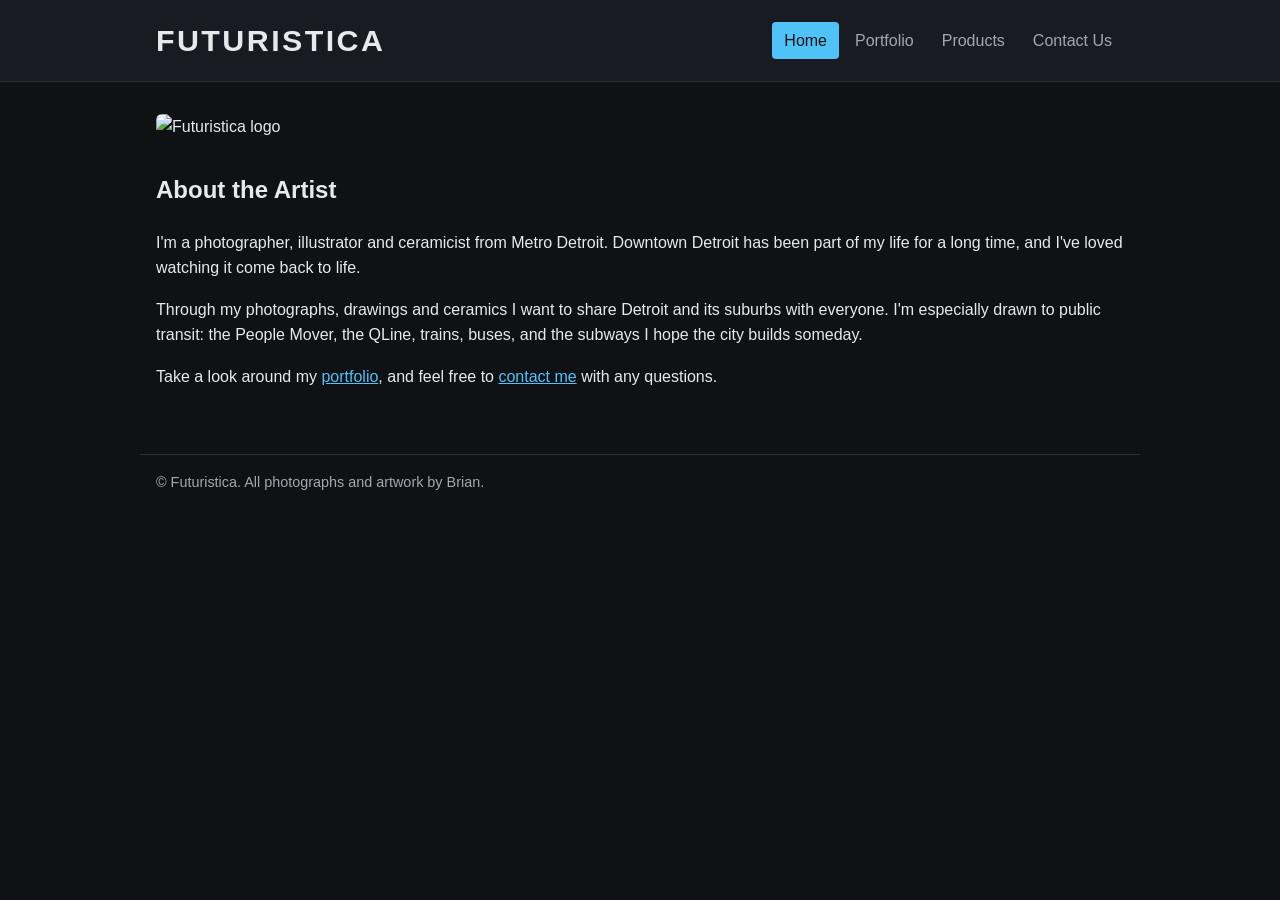
==== index.html @ 24eb287e "Rebuild Futuristica as a static site for GitHub Pages Co-Authored-By: Claude Opus 5.5 (1M context) <" ====
<!doctype html>
<html lang="en">
<head>
  <meta charset="utf-8">
  <meta name="viewport" content="width=device-width, initial-scale=1">
  <title>Futuristica</title>
  <meta name="description" content="Futuristica: photography, illustration and ceramics from Metro Detroit.">
  <link rel="stylesheet" href="style.css">
</head>
<body>
  <header class="site-header">
    <div class="inner">
      <h1 class="site-title"><a href="./">Futuristica</a></h1>
      <nav>
        <ul>
          <li><a href="./" aria-current="page">Home</a></li>
          <li><a href="portfolio.html">Portfolio</a></li>
          <li><a href="products.html">Products</a></li>
          <li><a href="contact.html">Contact Us</a></li>
        </ul>
      </nav>
    </div>
  </header>
  <main>
    <img class="logo" src="images/logo.jpg" alt="Futuristica logo">
    <h2>About the Artist</h2>
    <p>I'm a photographer, illustrator and ceramicist from Metro Detroit. Downtown Detroit has been part of my life for a long time, and I've loved watching it come back to life.</p>
    <p>Through my photographs, drawings and ceramics I want to share Detroit and its suburbs with everyone. I'm especially drawn to public transit: the People Mover, the QLine, trains, buses, and the subways I hope the city builds someday.</p>
    <p>Take a look around my <a href="portfolio.html">portfolio</a>, and feel free to <a href="contact.html">contact me</a> with any questions.</p>
  </main>
  <footer class="site-footer">
    &copy; Futuristica. All photographs and artwork by Brian.
  </footer>
</body>
</html>
---- style.css ----
:root {
  --bg: #0f1115;
  --surface: #181b22;
  --text: #e8e9ec;
  --muted: #a3a7b1;
  --accent: #4fc3f7;
  --border: #2a2e38;
}

* { box-sizing: border-box; }

body {
  margin: 0;
  background: var(--bg);
  color: var(--text);
  font-family: "Segoe UI", Helvetica, Arial, sans-serif;
  line-height: 1.6;
}

a { color: var(--accent); }

.site-header {
  background: var(--surface);
  border-bottom: 1px solid var(--border);
}

.site-header .inner,
main,
.site-footer {
  max-width: 1000px;
  margin: 0 auto;
  padding: 0 16px;
}

.site-header .inner {
  display: flex;
  flex-wrap: wrap;
  align-items: center;
  justify-content: space-between;
  gap: 12px;
  padding-top: 16px;
  padding-bottom: 16px;
}

.site-title {
  margin: 0;
  font-size: 1.9rem;
  letter-spacing: 0.08em;
  text-transform: uppercase;
}

.site-title a { color: var(--text); text-decoration: none; }

nav ul {
  display: flex;
  flex-wrap: wrap;
  gap: 4px;
  margin: 0;
  padding: 0;
  list-style: none;
}

nav a {
  display: block;
  padding: 6px 12px;
  border-radius: 4px;
  color: var(--muted);
  text-decoration: none;
}

nav a:hover { color: var(--text); }
nav a[aria-current="page"] { color: var(--bg); background: var(--accent); }

main { padding-top: 32px; padding-bottom: 48px; }

h2 { margin-top: 0; }

.logo {
  display: block;
  max-width: 100%;
  height: auto;
  margin: 0 auto 32px;
  border-radius: 6px;
}

.gallery {
  display: grid;
  grid-template-columns: repeat(auto-fill, minmax(200px, 1fr));
  gap: 12px;
}

.gallery a { display: block; aspect-ratio: 1; overflow: hidden; border-radius: 4px; background: var(--surface); }

.gallery img {
  width: 100%;
  height: 100%;
  object-fit: cover;
  transition: transform 0.2s;
}

.gallery a:hover img { transform: scale(1.04); }

.products { padding-left: 1.2em; }
.products li { margin-bottom: 8px; }

form { display: grid; gap: 14px; max-width: 520px; }

label { display: grid; gap: 4px; color: var(--muted); }

input, textarea {
  padding: 10px;
  border: 1px solid var(--border);
  border-radius: 4px;
  background: var(--surface);
  color: var(--text);
  font: inherit;
}

button {
  justify-self: start;
  padding: 10px 24px;
  border: 0;
  border-radius: 4px;
  background: var(--accent);
  color: var(--bg);
  font: inherit;
  font-weight: 600;
  cursor: pointer;
}

.site-footer {
  padding-top: 16px;
  padding-bottom: 24px;
  border-top: 1px solid var(--border);
  color: var(--muted);
  font-size: 0.9rem;
}
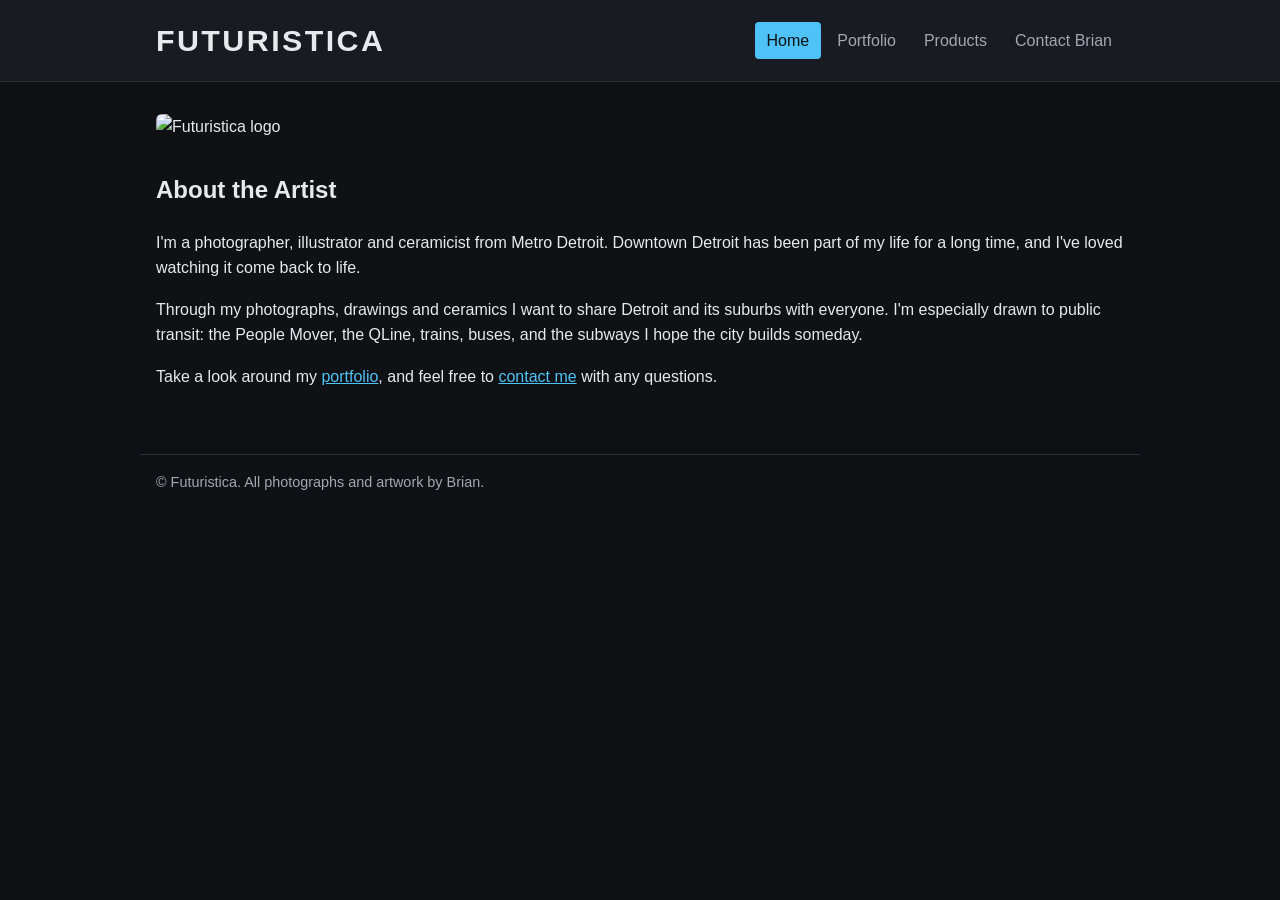
==== commit 2cd7645a: "Rename Contact Us to Contact Brian Co-Authored-By: Claude Opus 5.5 (1M context) <noreply@anthropic.c" ====
--- a/index.html
+++ b/index.html
@@ -16,7 +16,7 @@
           <li><a href="./" aria-current="page">Home</a></li>
           <li><a href="portfolio.html">Portfolio</a></li>
           <li><a href="products.html">Products</a></li>
-          <li><a href="contact.html">Contact Us</a></li>
+          <li><a href="contact.html">Contact Brian</a></li>
         </ul>
       </nav>
     </div>
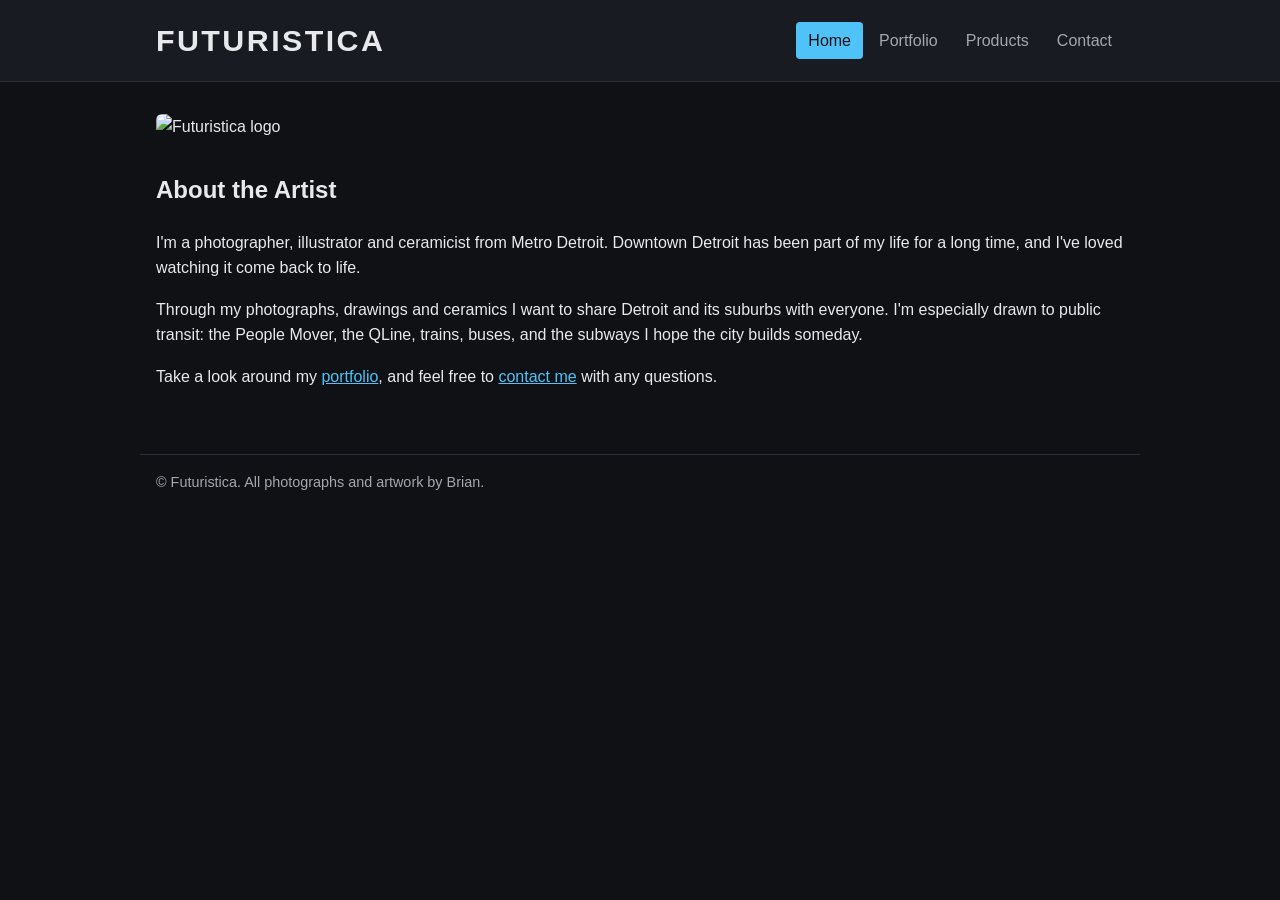
==== commit 8acdfd18: "Shorten nav link to Contact Co-Authored-By: Claude Opus 5.5 (1M context) <noreply@anthropic.com> Cla" ====
--- a/index.html
+++ b/index.html
@@ -16,7 +16,7 @@
           <li><a href="./" aria-current="page">Home</a></li>
           <li><a href="portfolio.html">Portfolio</a></li>
           <li><a href="products.html">Products</a></li>
-          <li><a href="contact.html">Contact Brian</a></li>
+          <li><a href="contact.html">Contact</a></li>
         </ul>
       </nav>
     </div>
